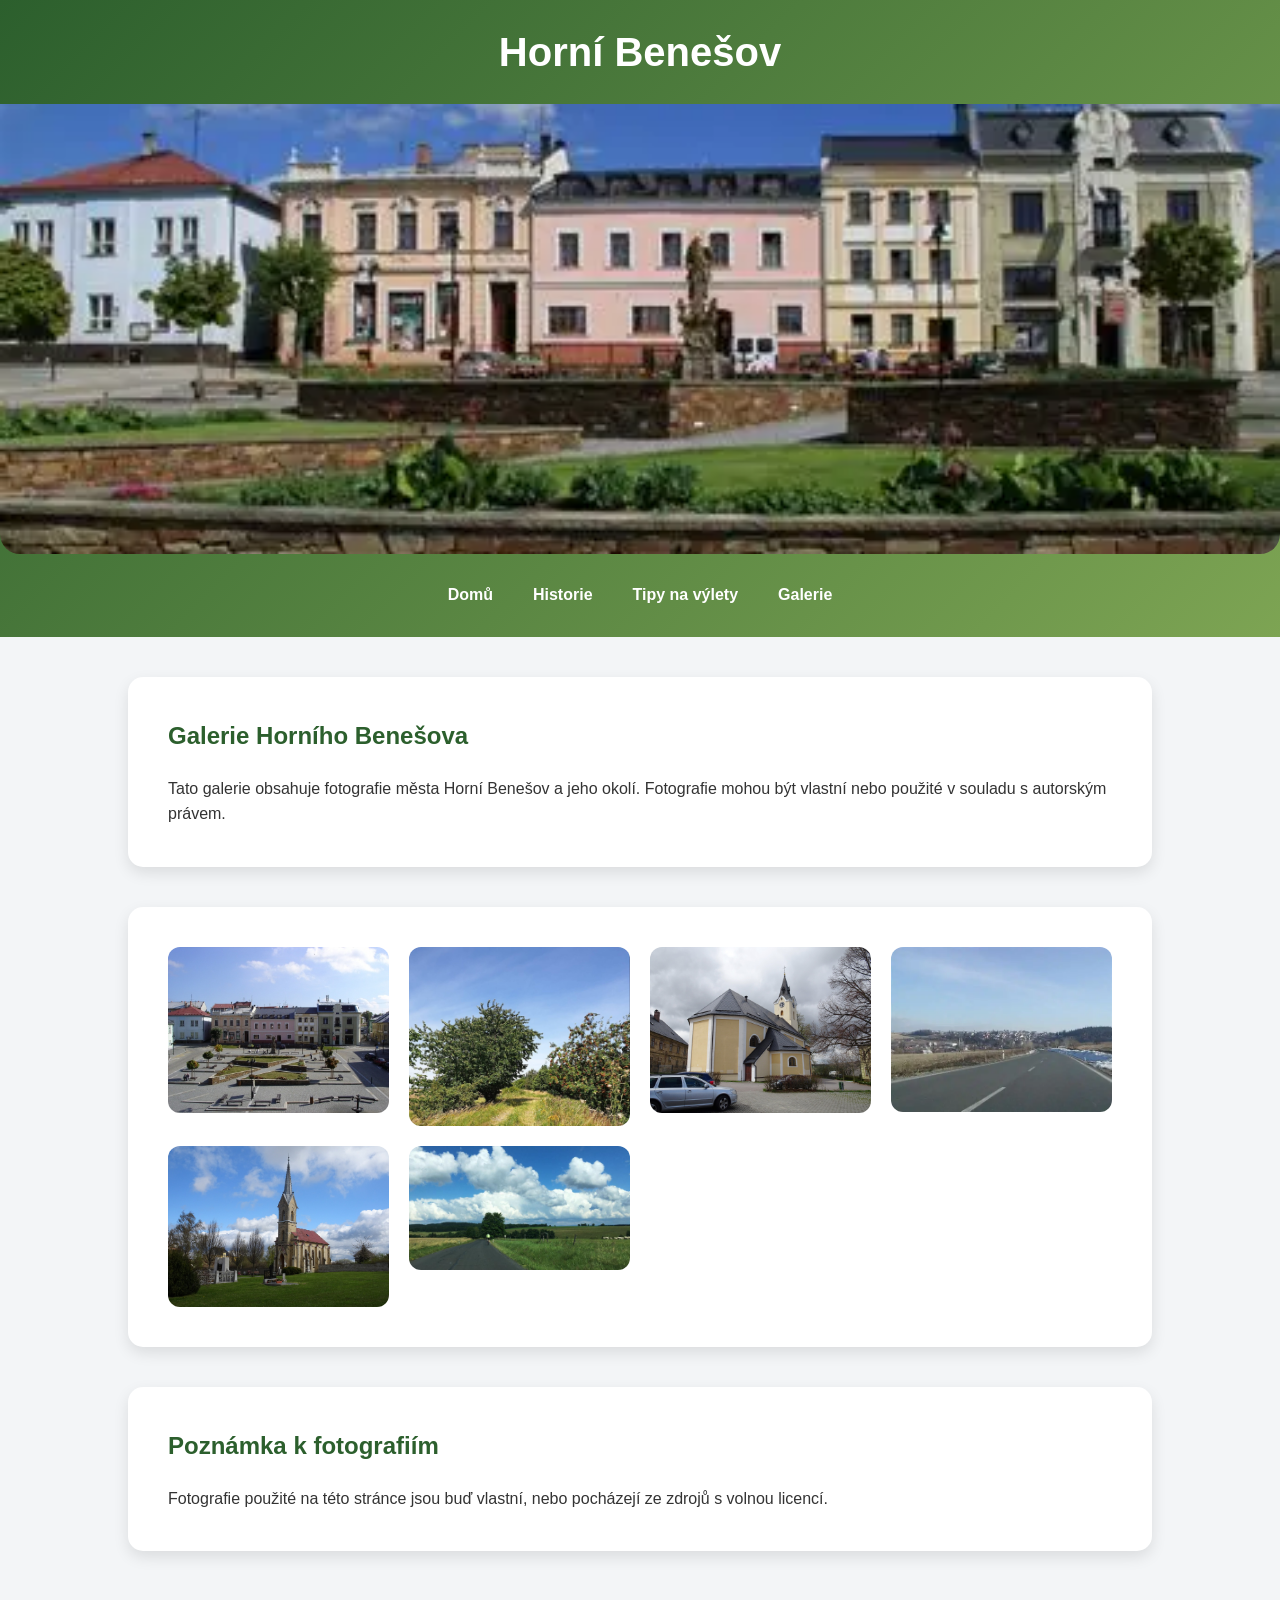
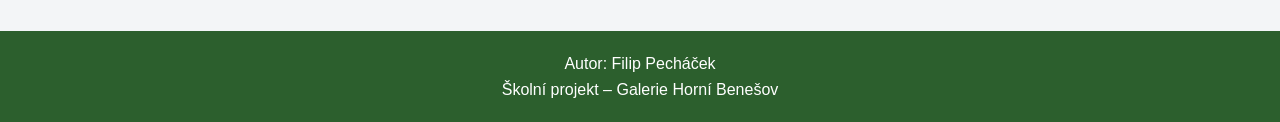
==== galerie.html @ 44b920f5 "Add files via upload" ====
<!DOCTYPE html>
<html lang="cs">
<head>
    <meta charset="UTF-8">
    <meta name="viewport" content="width=device-width, initial-scale=1.0">
    <title>Galerie – Horní Benešov</title>

    <!-- STEJNÉ CSS JAKO NA OSTATNÍCH STRÁNKÁCH -->
    <link rel="stylesheet" href="css/styly.css">
</head>

<body>

    <!-- HLAVIČKA -->
    <header class="header">
        <h1>Horní Benešov</h1>

        <!-- VLASTNÍ FOTKA (MŮŽEŠ ZMĚNIT) -->
        <img src="img/pozadí do galerie.webp" alt="Horní Benešov" class="hero-image">

        <!-- NAVIGACE -->
        <nav>
            <ul class="nav-menu">
                <li><a href="index.html">Domů</a></li>
                <li><a href="historie.html">Historie</a></li>
                <li><a href="tipy_rady.html">Tipy na výlety</a></li>
                <li><a href="galerie.html">Galerie</a></li>
            </ul>
        </nav>
    </header>

    <!-- HLAVNÍ OBSAH -->
    <main>

        <!-- ÚVOD -->
        <section class="section">
            <h2>Galerie Horního Benešova</h2>
            <p>
                Tato galerie obsahuje fotografie města Horní Benešov
                a jeho okolí. Fotografie mohou být vlastní
                nebo použité v souladu s autorským právem.
            </p>
        </section>

        <!-- GALERIE -->
        <section class="section">
            <div class="gallery-preview">
                
                <!-- OBRÁZKY – NAHRAĎ VLASTNÍMI -->
                <img src="img/centrum města.jpg" alt="Centrum města">
                <img src="img/Snímek obrazovky_20-1-2026_11149_www.google.com.jpeg" alt="Příroda">
                <img src="img/kostel.jpg" alt="Historické budovy">
                <img src="img/okolí města.webp" alt="Okolí města">
                <img src="img/Horní_Benešov,_hřbitov,_kaple_(1).jpg" alt="Památky">
                <img src="img/příroda v okolí.jpg" alt="Příroda v okolí">
            
                <!-- MŮŽEŠ PŘIDAT DALŠÍ OBRÁZKY -->
                <!-- <img src="img/fotka1.jpg" alt="Popis fotky"> -->
                <!-- <img src="img/fotka2.jpg" alt="Popis fotky"> -->

            </div>
        </section>

        <!-- POZNÁMKA -->
        <section class="section">
            <h2>Poznámka k fotografiím</h2>
            <p>
                Fotografie použité na této stránce jsou buď vlastní,
                nebo pocházejí ze zdrojů s volnou licencí.
                
            </p>
        </section>

    </main>

    <!-- PATIČKA -->
    <footer class="footer">
        <p>Autor: Filip Pecháček</p>
        <p>Školní projekt – Galerie Horní Benešov</p>
    </footer>

</body>
</html>
---- css/styly.css ----
/* ===== ZÁKLAD ===== */
* {
    margin: 0;
    padding: 0;
    box-sizing: border-box;
}

body {
    font-family: "Segoe UI", Tahoma, sans-serif;
    background-color: #f3f5f7;
    color: #333;
    line-height: 1.6;
}

/* ===== HLAVIČKA ===== */
.header {
    background: linear-gradient(135deg, #2c5f2d, #7da453);
    color: white;
    text-align: center;
    padding-bottom: 30px;
}

.header h1 {
    padding: 20px 0;
    font-size: 2.5rem;
}

/* HERO OBRÁZEK */
.hero-image {
    width: 100%;
    max-height: 450px;
    object-fit: cover;
    border-radius: 0 0 20px 20px;
}

/* NAVIGACE */
.nav-menu {
    list-style: none;
    display: flex;
    justify-content: center;
    gap: 40px;
    margin-top: 20px;
}

.nav-menu a {
    color: white;
    text-decoration: none;
    font-weight: bold;
    transition: opacity 0.3s;
}

.nav-menu a:hover {
    opacity: 0.7;
}

/* ===== OBSAH ===== */
main {
    padding: 40px 10%;
}

.section {
    background-color: white;
    padding: 40px;
    margin-bottom: 40px;
    border-radius: 15px;
    box-shadow: 0 6px 15px rgba(0,0,0,0.1);
}

.section h2 {
    color: #2c5f2d;
    margin-bottom: 20px;
}

/* INFO GRID */
.info-grid {
    display: grid;
    grid-template-columns: repeat(auto-fit, minmax(220px, 1fr));
    gap: 20px;
}

.info-box {
    background-color: #f4f8f4;
    padding: 20px;
    border-radius: 10px;
}

/* GALERIE */
.gallery-preview {
    display: grid;
    grid-template-columns: repeat(auto-fit, minmax(220px, 1fr));
    gap: 20px;
}

.gallery-preview img {
    width: 100%;
    border-radius: 12px;
    transition: transform 0.3s;
}

.gallery-preview img:hover {
    transform: scale(1.05);
}

.note {
    margin-top: 15px;
    font-style: italic;
}

/* ===== PATIČKA ===== */
.footer {
    background-color: #2c5f2d;
    color: white;
    text-align: center;
    padding: 20px;
}

/* ===== RESPONZIVITA ===== */
@media (max-width: 768px) {
    .nav-menu {
        flex-direction: column;
        gap: 15px;
    }

    main {
        padding: 30px 5%;
    }
}
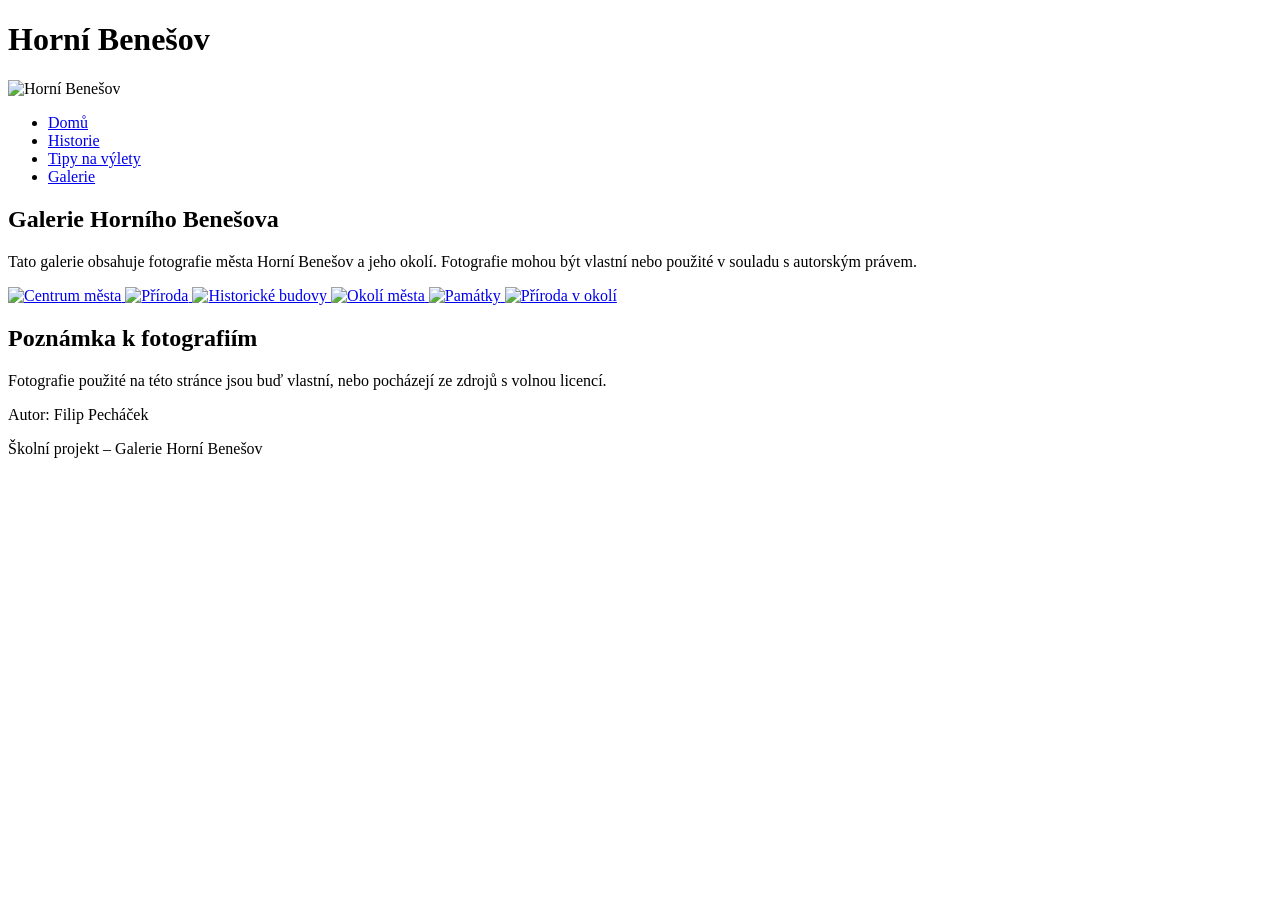
==== commit 4a93bdf0: "Add files via upload" ====
--- a/galerie.html
+++ b/galerie.html
@@ -16,7 +16,7 @@
         <h1>Horní Benešov</h1>
 
         <!-- VLASTNÍ FOTKA (MŮŽEŠ ZMĚNIT) -->
-        <img src="img/pozadí do galerie.webp" alt="Horní Benešov" class="hero-image">
+        <img src="img/pozadí galerie.jpeg" alt="Horní Benešov" class="hero-image">
 
         <!-- NAVIGACE -->
         <nav>
@@ -47,12 +47,24 @@
             <div class="gallery-preview">
                 
                 <!-- OBRÁZKY – NAHRAĎ VLASTNÍMI -->
-                <img src="img/centrum města.jpg" alt="Centrum města">
+                <a href="img/centrum města.jpg">
+                    <img src="img/centrum města.jpg" alt="Centrum města">
+                </a>
+               <a href="img/Snímek obrazovky_20-1-2026_11149_www.google.com.jpeg">
                 <img src="img/Snímek obrazovky_20-1-2026_11149_www.google.com.jpeg" alt="Příroda">
+                </a>
+                <a href="img/kostel.jpg">
                 <img src="img/kostel.jpg" alt="Historické budovy">
+                </a>
+                <a href="img/okolí města.webp">
                 <img src="img/okolí města.webp" alt="Okolí města">
+                </a>
+                <a href="img/Horní_Benešov,_hřbitov,_kaple_(1).jpg">
                 <img src="img/Horní_Benešov,_hřbitov,_kaple_(1).jpg" alt="Památky">
+                </a>
+                <a href="img/příroda v okolí.jpg">
                 <img src="img/příroda v okolí.jpg" alt="Příroda v okolí">
+                </a>
             
                 <!-- MŮŽEŠ PŘIDAT DALŠÍ OBRÁZKY -->
                 <!-- <img src="img/fotka1.jpg" alt="Popis fotky"> -->
